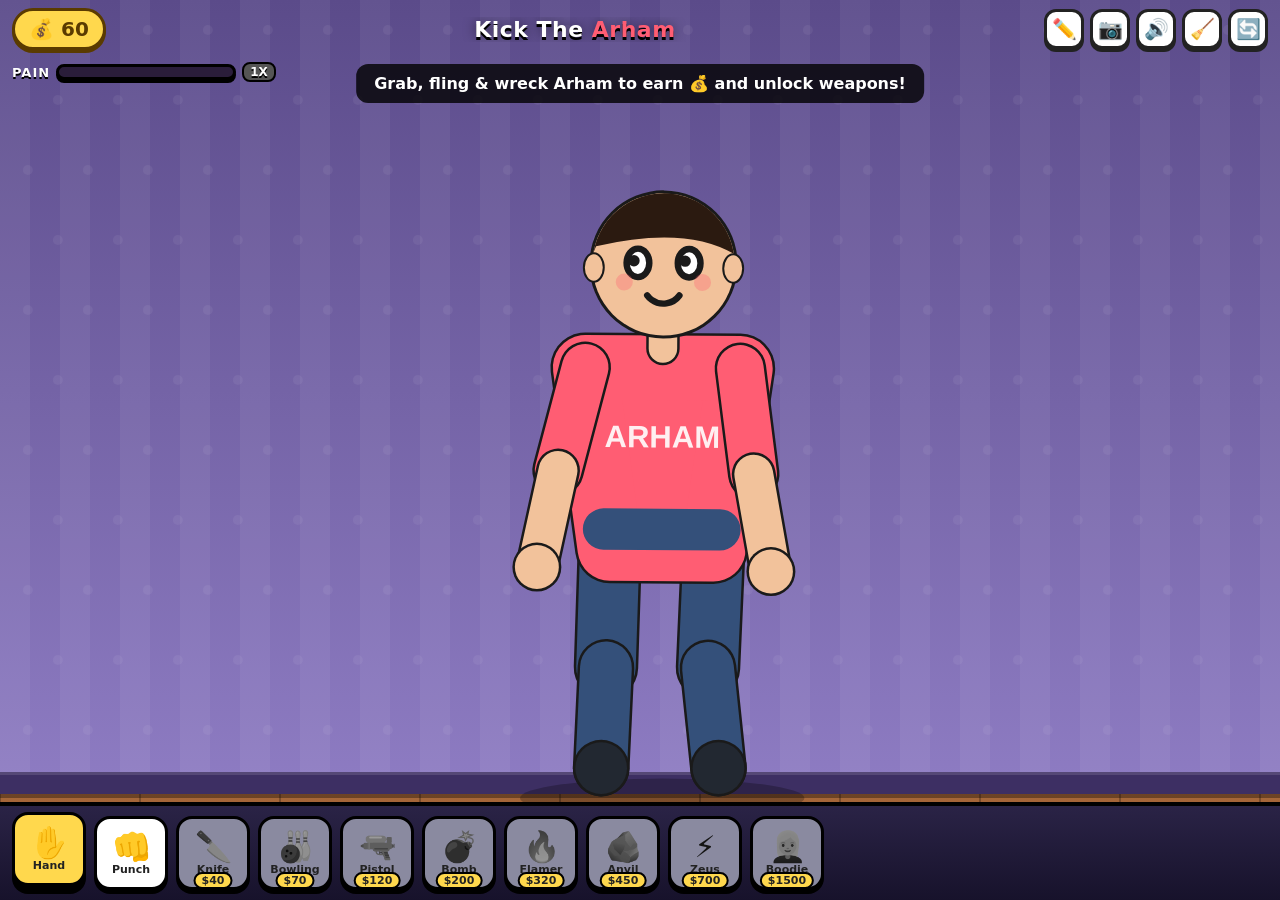
==== index.html @ da4c330b "Slow bucks earning ~10x and add pain meter with 2X bonus Co-Authored-By: Claude Opus 5.5 <noreply@an" ====
<!DOCTYPE html>
<html lang="en">
<head>
<meta charset="UTF-8">
<meta name="viewport" content="width=device-width, initial-scale=1, maximum-scale=1, user-scalable=no">
<title>Kick The Arham</title>
<link rel="stylesheet" href="style.css">
</head>
<body>
<canvas id="c"></canvas>

<div id="top">
  <div id="bucks" title="Bucks">💰 <span id="bucksVal">0</span></div>
  <div id="title">Kick The <b id="nameLabel">Arham</b></div>
  <div class="btns">
    <button id="btnName" title="Rename buddy">✏️</button>
    <button id="btnFace" title="Use a photo as the face">📷</button>
    <button id="btnNoFace" title="Remove photo face" hidden>🙂</button>
    <button id="btnMute" title="Sound on/off">🔊</button>
    <button id="btnClear" title="Clear props and marks">🧹</button>
    <button id="btnReset" title="Reset buddy">🔄</button>
  </div>
  <input type="file" id="faceInput" accept="image/*" hidden>
</div>

<div id="meter" title="Pain meter: fill it to double your bucks">
  <div class="lbl">PAIN</div>
  <div class="bar"><div id="meterFill"></div></div>
  <div id="meterTag">1X</div>
</div>

<div id="tools"></div>
<div id="toast"></div>
<form id="nameBox" hidden>
  <label for="nameField">Name your buddy</label>
  <input id="nameField" maxlength="16" autocomplete="off">
  <div class="row"><button type="button" id="nameCancel">Cancel</button><button type="submit">Save</button></div>
</form>

<script src="game.js"></script>
</body>
</html>
---- style.css ----
* { box-sizing: border-box; }
html, body {
  margin: 0; height: 100%; overflow: hidden; background: #1b1b2f;
  font-family: "Trebuchet MS", "Segoe UI", system-ui, sans-serif;
  user-select: none; -webkit-user-select: none; -webkit-tap-highlight-color: transparent;
}
#c { position: fixed; inset: 0; width: 100vw; height: 100vh; touch-action: none; display: block; }

#top {
  position: fixed; top: 0; left: 0; right: 0; display: flex; align-items: center;
  justify-content: space-between; gap: 8px; padding: calc(8px + env(safe-area-inset-top, 0px)) 12px 8px; pointer-events: none;
}
#top > * { pointer-events: auto; }
#bucks {
  background: #ffd84d; color: #5a3b00; font-weight: 800; font-size: 20px;
  padding: 6px 14px; border-radius: 999px; border: 3px solid #5a3b00;
  box-shadow: 0 3px 0 #5a3b00; min-width: 90px; transition: transform .1s;
}
#bucks.pulse { transform: scale(1.12); }
#title {
  color: #fff; font-size: 22px; font-weight: 800; letter-spacing: .5px;
  text-shadow: 0 3px 0 #000, 0 0 12px rgba(0,0,0,.5); text-align: center; flex: 1;
  white-space: nowrap; overflow: hidden; text-overflow: ellipsis;
}
#title b { color: #ff5d73; }
.btns { display: flex; gap: 6px; }
.btns button {
  width: 40px; height: 40px; font-size: 20px; border-radius: 12px; cursor: pointer;
  background: #fff; border: 3px solid #222; box-shadow: 0 3px 0 #222; padding: 0;
}
.btns button:active { transform: translateY(2px); box-shadow: 0 1px 0 #222; }

#tools {
  position: fixed; left: 0; right: 0; bottom: 0; display: flex; gap: 8px;
  padding: 10px 12px calc(10px + env(safe-area-inset-bottom)); overflow-x: auto;
  background: linear-gradient(#2a2346, #17122b); border-top: 4px solid #000;
  scrollbar-width: none;
}
#tools::-webkit-scrollbar { display: none; }
.tool {
  flex: 0 0 auto; width: 74px; height: 74px; border-radius: 16px; cursor: pointer;
  background: #fff; border: 3px solid #000; box-shadow: 0 4px 0 #000;
  display: flex; flex-direction: column; align-items: center; justify-content: center;
  position: relative; font-weight: 700; font-size: 11px; color: #222; padding: 2px;
}
.tool .ic { font-size: 30px; line-height: 1.1; }
.tool.active { background: #ffd84d; transform: translateY(-4px); box-shadow: 0 8px 0 #000; }
.tool.locked { background: #8a8aa0; color: #222; }
.tool.locked .ic { filter: grayscale(1) brightness(.6); }
.tool .price {
  position: absolute; bottom: -2px; left: 50%; transform: translateX(-50%);
  background: #ffd84d; border: 2px solid #000; border-radius: 999px; padding: 0 6px;
  font-size: 11px; white-space: nowrap;
}
.tool.affordable { animation: wiggle 1.2s infinite; }
@keyframes wiggle { 0%,100% { rotate: 0deg; } 10% { rotate: -6deg; } 20% { rotate: 6deg; } 30% { rotate: 0deg; } }

#toast {
  position: fixed; left: 50%; top: 64px; transform: translateX(-50%) translateY(-20px);
  background: rgba(0,0,0,.8); color: #fff; padding: 10px 18px; border-radius: 12px;
  font-weight: 700; opacity: 0; transition: .25s; pointer-events: none; text-align: center;
  max-width: 90vw;
}
#toast.show { opacity: 1; transform: translateX(-50%) translateY(0); }

@media (max-width: 560px) {
  #title { font-size: 16px; }
  #bucks { font-size: 16px; min-width: 70px; padding: 4px 10px; }
  .btns button { width: 34px; height: 34px; font-size: 16px; border-radius: 10px; }
  .btns { gap: 4px; }
  .tool { width: 64px; height: 64px; }
  .tool .ic { font-size: 26px; }
}

#nameBox {
  position: fixed; left: 50%; top: 30%; transform: translateX(-50%); z-index: 5;
  background: #fff; border: 3px solid #000; box-shadow: 0 6px 0 #000; border-radius: 16px;
  padding: 16px; display: flex; flex-direction: column; gap: 10px; width: min(300px, calc(100vw - 32px));
  font-weight: 800; color: #222;
}
#nameBox input { font: inherit; font-size: 18px; padding: 8px 10px; border: 3px solid #222; border-radius: 10px; }
#nameBox .row { display: flex; gap: 8px; justify-content: flex-end; }
#nameBox button { font: inherit; padding: 8px 14px; border: 3px solid #000; border-radius: 10px; background: #eee; cursor: pointer; }
#nameBox button[type=submit] { background: #ffd84d; }
[hidden] { display: none !important; }
.tool.busy { background: #ff4d5e; color: #fff; animation: none; }
.tool.busy .ic { filter: saturate(.6); }

#meter {
  position: fixed; left: 12px; top: calc(62px + env(safe-area-inset-top, 0px)); display: flex; align-items: center; gap: 6px;
  pointer-events: auto; font-weight: 900; color: #fff; text-shadow: 0 2px 0 #000; font-size: 13px; letter-spacing: 1px;
}
#meter .bar {
  width: min(180px, 40vw); height: 16px; background: #2a1d3a; border: 3px solid #000; border-radius: 999px; overflow: hidden;
  box-shadow: 0 3px 0 #000;
}
#meterFill { height: 100%; width: 0%; background: linear-gradient(90deg, #ffb703, #fb5607, #e5383b); transition: width .2s; }
#meterTag {
  background: #555; border: 2px solid #000; border-radius: 8px; padding: 1px 6px; font-size: 12px; letter-spacing: 0;
}
#meter.bonus #meterFill { background: linear-gradient(90deg, #ffe066, #ffd84d, #fff3a3); }
#meter.bonus #meterTag { background: #ffd84d; color: #5a3b00; text-shadow: none; animation: throb .6s infinite alternate; }
@keyframes throb { from { transform: scale(1); } to { transform: scale(1.2); } }
@media (max-width: 560px) { #meter { top: calc(52px + env(safe-area-inset-top, 0px)); } }
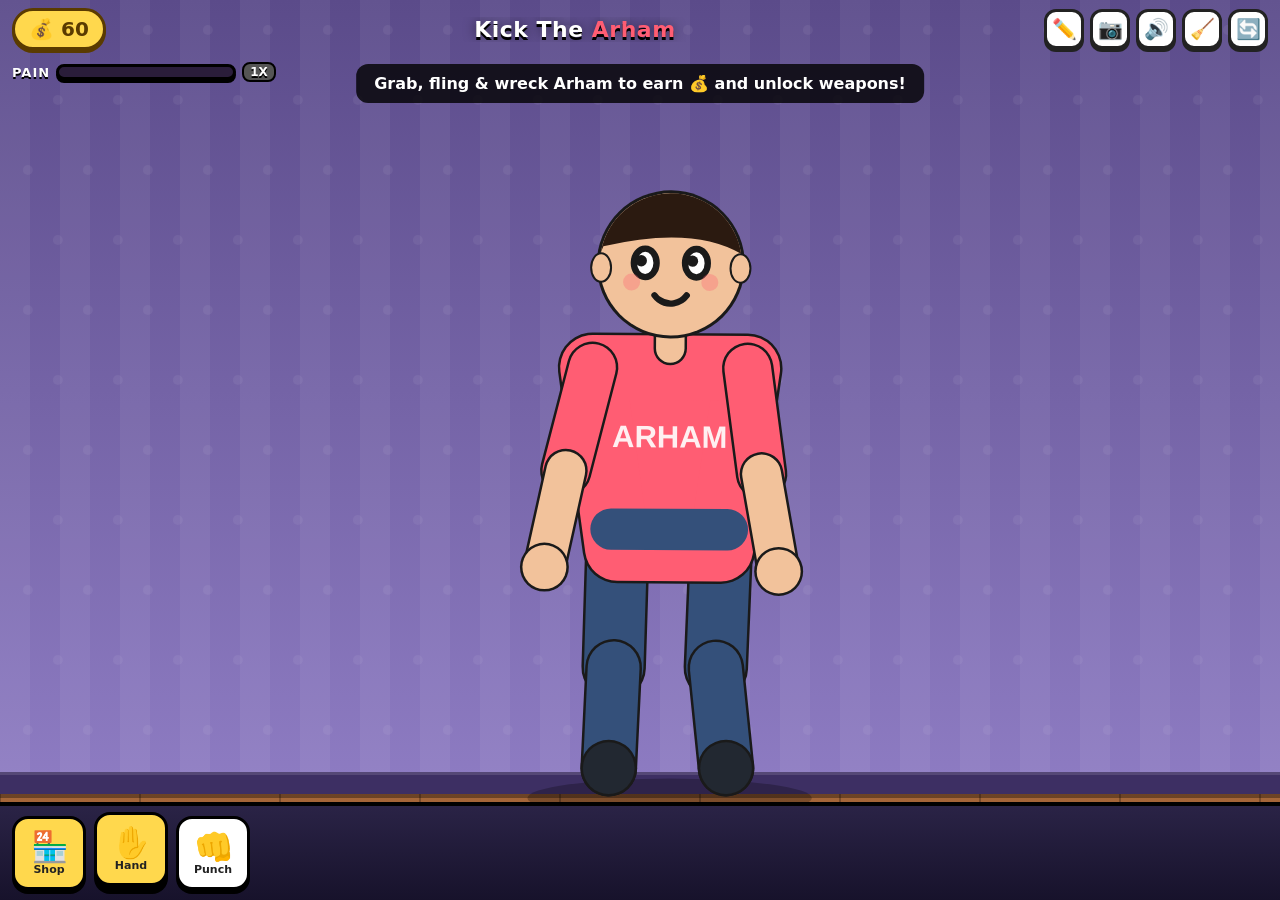
==== commit d8c3606a: "Add phased shop with shopkeeper, 21 new weapons, Boodie despawn, more gore - Slide-out shop run by G" ====
--- a/index.html
+++ b/index.html
@@ -31,6 +31,18 @@
 
 <div id="tools"></div>
 <div id="toast"></div>
+
+<div id="shopScrim" hidden></div>
+<aside id="shop" class="ph1" aria-label="Shop">
+  <div class="shead">
+    <canvas id="keeperCv" width="280" height="280"></canvas>
+    <div class="kinfo"><div class="kname" id="keeperName"></div><div class="ksay" id="keeperSay"></div></div>
+    <button id="shopClose" aria-label="Close shop">✕</button>
+  </div>
+  <nav id="phaseTabs"></nav>
+  <div class="ptitle"><b id="phaseName"></b><span id="phaseDesc"></span></div>
+  <div id="shopGrid"></div>
+</aside>
 <form id="nameBox" hidden>
   <label for="nameField">Name your buddy</label>
   <input id="nameField" maxlength="16" autocomplete="off">
--- a/style.css
+++ b/style.css
@@ -55,7 +55,7 @@
 .tool.affordable { animation: wiggle 1.2s infinite; }
 @keyframes wiggle { 0%,100% { rotate: 0deg; } 10% { rotate: -6deg; } 20% { rotate: 6deg; } 30% { rotate: 0deg; } }
 
-#toast {
+#toast { z-index: 30;
   position: fixed; left: 50%; top: 64px; transform: translateX(-50%) translateY(-20px);
   background: rgba(0,0,0,.8); color: #fff; padding: 10px 18px; border-radius: 12px;
   font-weight: 700; opacity: 0; transition: .25s; pointer-events: none; text-align: center;
@@ -102,3 +102,40 @@
 #meter.bonus #meterTag { background: #ffd84d; color: #5a3b00; text-shadow: none; animation: throb .6s infinite alternate; }
 @keyframes throb { from { transform: scale(1); } to { transform: scale(1.2); } }
 @media (max-width: 560px) { #meter { top: calc(52px + env(safe-area-inset-top, 0px)); } }
+
+#shopScrim { position: fixed; inset: 0; background: rgba(0,0,0,.45); z-index: 19; }
+#shop {
+  position: fixed; top: 0; left: 0; bottom: 0; width: min(430px, 92vw); z-index: 20;
+  transform: translateX(-105%); transition: transform .35s cubic-bezier(.2,.9,.3,1.15);
+  display: flex; flex-direction: column; gap: 10px; color: #fff; overflow: hidden;
+  background: var(--sb); border-right: 4px solid #000; box-shadow: 8px 0 0 rgba(0,0,0,.35);
+  padding: calc(12px + env(safe-area-inset-top, 0px)) 14px calc(12px + env(safe-area-inset-bottom, 0px));
+  --sb: linear-gradient(#3a2f6b, #211a40); --acc: #ffd84d;
+}
+#shop.open { transform: none; }
+#shop.ph2 { --sb: linear-gradient(#8a2a0e, #2b0a05); --acc: #ff9f1c; }
+#shop.ph3 { --sb: repeating-linear-gradient(135deg, #3f4a2e 0 22px, #37412a 22px 44px); --acc: #d4e09b; }
+#shop.ph4 { --sb: radial-gradient(circle at 30% 10%, #3b2a7a, #0b0620 70%); --acc: #72efdd; }
+#shop.ph5 { --sb: linear-gradient(160deg, #ff5d9e, #7b2cbf); --acc: #fff275; }
+.shead { display: flex; gap: 10px; align-items: center; }
+#keeperCv { width: 110px; height: 110px; flex: none; background: rgba(255,255,255,.12); border: 3px solid #000; border-radius: 16px; }
+.kinfo { flex: 1; min-width: 0; }
+.kname { font-weight: 900; font-size: 15px; color: var(--acc); text-shadow: 0 2px 0 #000; }
+.ksay { margin-top: 6px; background: #fff; color: #111; border: 3px solid #000; border-radius: 12px; padding: 7px 10px; font-weight: 700; font-size: 13px; min-height: 42px; }
+#shopClose { align-self: flex-start; width: 36px; height: 36px; flex: none; border-radius: 10px; border: 3px solid #000; background: #fff; font-size: 18px; cursor: pointer; box-shadow: 0 3px 0 #000; }
+#phaseTabs { display: flex; gap: 6px; }
+.ptab { flex: 1; height: 38px; border: 3px solid #000; border-radius: 10px; background: rgba(255,255,255,.9); font: inherit; font-weight: 900; font-size: 15px; cursor: pointer; box-shadow: 0 3px 0 #000; color: #222; }
+.ptab.on { background: var(--acc); transform: translateY(-2px); box-shadow: 0 5px 0 #000; }
+.ptab.locked { background: #555; color: #bbb; }
+.ptitle b { display: block; font-size: 17px; color: var(--acc); text-shadow: 0 2px 0 #000; }
+.ptitle span { font-size: 12px; opacity: .9; }
+#shopGrid { flex: 1; overflow-y: auto; display: grid; grid-template-columns: repeat(2, 1fr); gap: 10px; padding: 4px 2px 12px; align-content: start; }
+.item { background: #fff; color: #222; border: 3px solid #000; border-radius: 14px; box-shadow: 0 4px 0 #000; padding: 8px; display: flex; flex-direction: column; align-items: center; text-align: center; gap: 3px; }
+.item .iic { font-size: 34px; line-height: 1.1; }
+.item .inm { font-weight: 900; font-size: 14px; }
+.item .ids { font-size: 11px; color: #555; flex: 1; }
+.ibuy { width: 100%; margin-top: 4px; border: 3px solid #000; border-radius: 10px; padding: 6px; font: inherit; font-weight: 900; font-size: 14px; background: #ddd; color: #555; cursor: pointer; }
+.item.can .ibuy { background: #ffd84d; color: #3b2a00; }
+.item.owned .ibuy { background: #80ed99; color: #103b1c; }
+.tool.shopbtn { background: #ffd84d; }
+.tool.shopbtn i { position: absolute; top: -8px; right: -8px; background: #ff2b2b; color: #fff; font-style: normal; font-size: 10px; border: 2px solid #000; border-radius: 999px; padding: 1px 5px; }
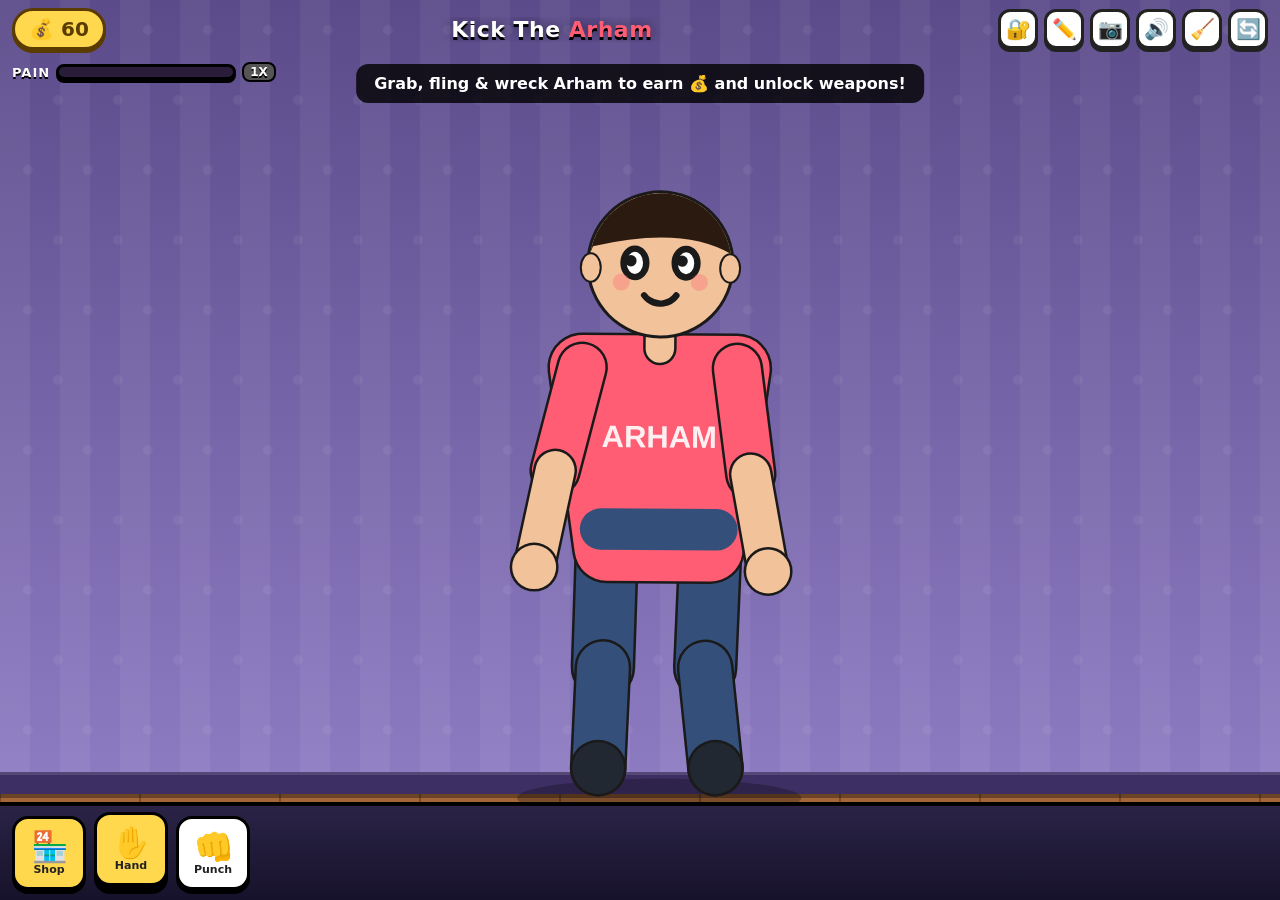
==== commit 30dd54b4: "Add vault: developer password unlocks infinite money Co-Authored-By: Claude Opus 5.5 <noreply@anthro" ====
--- a/index.html
+++ b/index.html
@@ -13,6 +13,7 @@
   <div id="bucks" title="Bucks">💰 <span id="bucksVal">0</span></div>
   <div id="title">Kick The <b id="nameLabel">Arham</b></div>
   <div class="btns">
+    <button id="btnVault" title="Vault">🔐</button>
     <button id="btnName" title="Rename buddy">✏️</button>
     <button id="btnFace" title="Use a photo as the face">📷</button>
     <button id="btnNoFace" title="Remove photo face" hidden>🙂</button>
@@ -31,6 +32,20 @@
 
 <div id="tools"></div>
 <div id="toast"></div>
+
+<form id="vaultBox" class="dialog" hidden>
+  <div class="vtitle">🔐 The Vault</div>
+  <div id="vaultLocked">
+    <label for="vaultField">Enter the developer password</label>
+    <input id="vaultField" type="password" autocomplete="off">
+    <div id="vaultMsg" class="vmsg"></div>
+    <div class="row"><button type="button" id="vaultCancel">Cancel</button><button type="submit">Unlock</button></div>
+  </div>
+  <div id="vaultOn" hidden>
+    <p>Infinite money is <b>on</b>. Buy whatever you like.</p>
+    <div class="row"><button type="button" id="vaultOff">Turn off</button><button type="button" id="vaultClose">Close</button></div>
+  </div>
+</form>
 
 <div id="shopScrim" hidden></div>
 <aside id="shop" class="ph1" aria-label="Shop">
--- a/style.css
+++ b/style.css
@@ -139,3 +139,19 @@
 .item.owned .ibuy { background: #80ed99; color: #103b1c; }
 .tool.shopbtn { background: #ffd84d; }
 .tool.shopbtn i { position: absolute; top: -8px; right: -8px; background: #ff2b2b; color: #fff; font-style: normal; font-size: 10px; border: 2px solid #000; border-radius: 999px; padding: 1px 5px; }
+
+#vaultBox {
+  position: fixed; left: 50%; top: 28%; transform: translateX(-50%); z-index: 25;
+  width: min(320px, calc(100vw - 32px)); background: #2b2d42; color: #fff; border: 3px solid #000;
+  border-radius: 16px; box-shadow: 0 6px 0 #000; padding: 16px; font-weight: 800;
+}
+#vaultBox > div { display: flex; flex-direction: column; gap: 10px; }
+#vaultBox .vtitle { font-size: 20px; color: #ffd84d; text-shadow: 0 2px 0 #000; margin-bottom: 10px; }
+#vaultBox p { margin: 0; font-weight: 600; }
+#vaultBox input { font: inherit; font-size: 18px; padding: 8px 10px; border: 3px solid #000; border-radius: 10px; letter-spacing: 2px; }
+#vaultBox .vmsg { color: #ff6b7a; min-height: 1em; font-size: 13px; }
+#vaultBox .row { display: flex; gap: 8px; justify-content: flex-end; }
+#vaultBox button { font: inherit; padding: 8px 14px; border: 3px solid #000; border-radius: 10px; background: #eee; cursor: pointer; }
+#vaultBox button[type=submit], #vaultClose { background: #ffd84d; }
+#vaultBox.shake { animation: vshake .35s; }
+@keyframes vshake { 0%,100% { transform: translateX(-50%); } 25% { transform: translateX(calc(-50% - 10px)); } 75% { transform: translateX(calc(-50% + 10px)); } }
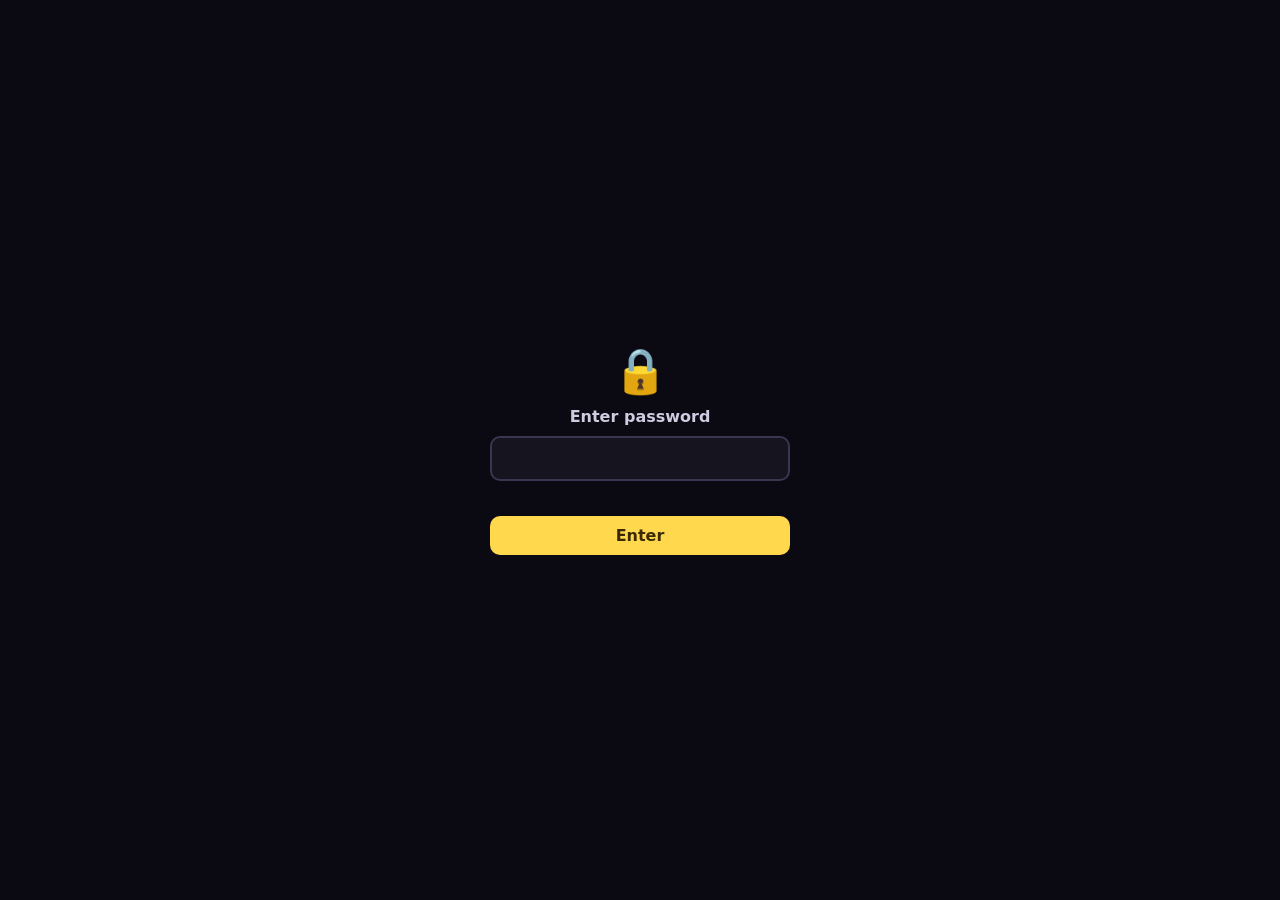
==== commit 16766061: "Add gore system, bone breaking/ripping, nurse station, password screen, standalone build - Per-part " ====
--- a/index.html
+++ b/index.html
@@ -7,6 +7,16 @@
 <link rel="stylesheet" href="style.css">
 </head>
 <body>
+<div id="gate">
+  <form id="gateForm" autocomplete="off">
+    <div class="glock">🔒</div>
+    <label for="gateField">Enter password</label>
+    <input id="gateField" type="password" autocomplete="off">
+    <div id="gateMsg"></div>
+    <button type="submit">Enter</button>
+  </form>
+</div>
+
 <canvas id="c"></canvas>
 
 <div id="top">
@@ -47,6 +57,16 @@
   </div>
 </form>
 
+<div id="nurseBox" hidden>
+  <div class="nhead">
+    <canvas id="nurseCv" width="240" height="240"></canvas>
+    <div class="kinfo"><div class="kname" id="nurseName"></div><div class="ksay" id="nurseSay"></div></div>
+    <button id="nurseClose" aria-label="Close nurse station">✕</button>
+  </div>
+  <button class="treat" id="nurseBandage"><span>🩹</span><b>Bandage up</b><small>Stops the bleeding and covers flesh wounds.</small></button>
+  <button class="treat" id="nurseSurgery"><span>🏥</span><b>Full surgery</b><small>Sets broken bones, puts ripped-off limbs back, fixes everything.</small></button>
+</div>
+
 <div id="shopScrim" hidden></div>
 <aside id="shop" class="ph1" aria-label="Shop">
   <div class="shead">
--- a/style.css
+++ b/style.css
@@ -155,3 +155,38 @@
 #vaultBox button[type=submit], #vaultClose { background: #ffd84d; }
 #vaultBox.shake { animation: vshake .35s; }
 @keyframes vshake { 0%,100% { transform: translateX(-50%); } 25% { transform: translateX(calc(-50% - 10px)); } 75% { transform: translateX(calc(-50% + 10px)); } }
+
+#nurseBox {
+  position: fixed; left: 50%; top: 50%; transform: translate(-50%, -50%); z-index: 24;
+  width: min(380px, calc(100vw - 32px)); background: linear-gradient(#ffe3ec, #ffc2d4); color: #222;
+  border: 3px solid #000; border-radius: 18px; box-shadow: 0 6px 0 #000; padding: 14px;
+  display: flex; flex-direction: column; gap: 10px;
+}
+#nurseBox[hidden] { display: none; }
+.nhead { display: flex; gap: 10px; align-items: center; }
+#nurseCv { width: 96px; height: 96px; flex: none; background: #fff; border: 3px solid #000; border-radius: 14px; }
+#nurseBox .kname { color: #d6336c; text-shadow: none; font-size: 17px; }
+#nurseClose { align-self: flex-start; width: 34px; height: 34px; flex: none; border-radius: 10px; border: 3px solid #000; background: #fff; font-size: 16px; cursor: pointer; }
+.treat {
+  display: grid; grid-template-columns: 44px 1fr; grid-template-rows: auto auto; column-gap: 8px; text-align: left;
+  background: #fff; border: 3px solid #000; border-radius: 14px; box-shadow: 0 4px 0 #000; padding: 10px; cursor: pointer; font: inherit;
+}
+.treat:active { transform: translateY(2px); box-shadow: 0 2px 0 #000; }
+.treat span { grid-row: span 2; font-size: 32px; align-self: center; }
+.treat b { font-size: 16px; }
+.treat small { color: #555; font-size: 12px; }
+.tool.nursebtn { background: #ffc2d4; }
+
+#gate {
+  position: fixed; inset: 0; z-index: 100; background: #0b0a12; display: flex; align-items: center; justify-content: center;
+  padding: 16px; transition: opacity .45s;
+}
+#gate.open { opacity: 0; pointer-events: none; }
+#gateForm { display: flex; flex-direction: column; align-items: stretch; gap: 10px; width: min(300px, 100%); color: #cfcbe0; font-weight: 700; text-align: center; }
+#gateForm .glock { font-size: 44px; }
+#gateForm input { font: inherit; font-size: 18px; padding: 10px 12px; border-radius: 10px; border: 2px solid #3a3550; background: #16141f; color: #fff; text-align: center; letter-spacing: 3px; outline: none; }
+#gateForm input:focus { border-color: #ffd84d; }
+#gateForm button { font: inherit; font-size: 16px; padding: 10px; border-radius: 10px; border: 0; background: #ffd84d; color: #3b2a00; font-weight: 900; cursor: pointer; }
+#gateMsg { color: #ff6b7a; min-height: 1.2em; font-size: 13px; }
+#gateForm.shake { animation: gshake .35s; }
+@keyframes gshake { 0%,100% { transform: none; } 25% { transform: translateX(-10px); } 75% { transform: translateX(10px); } }
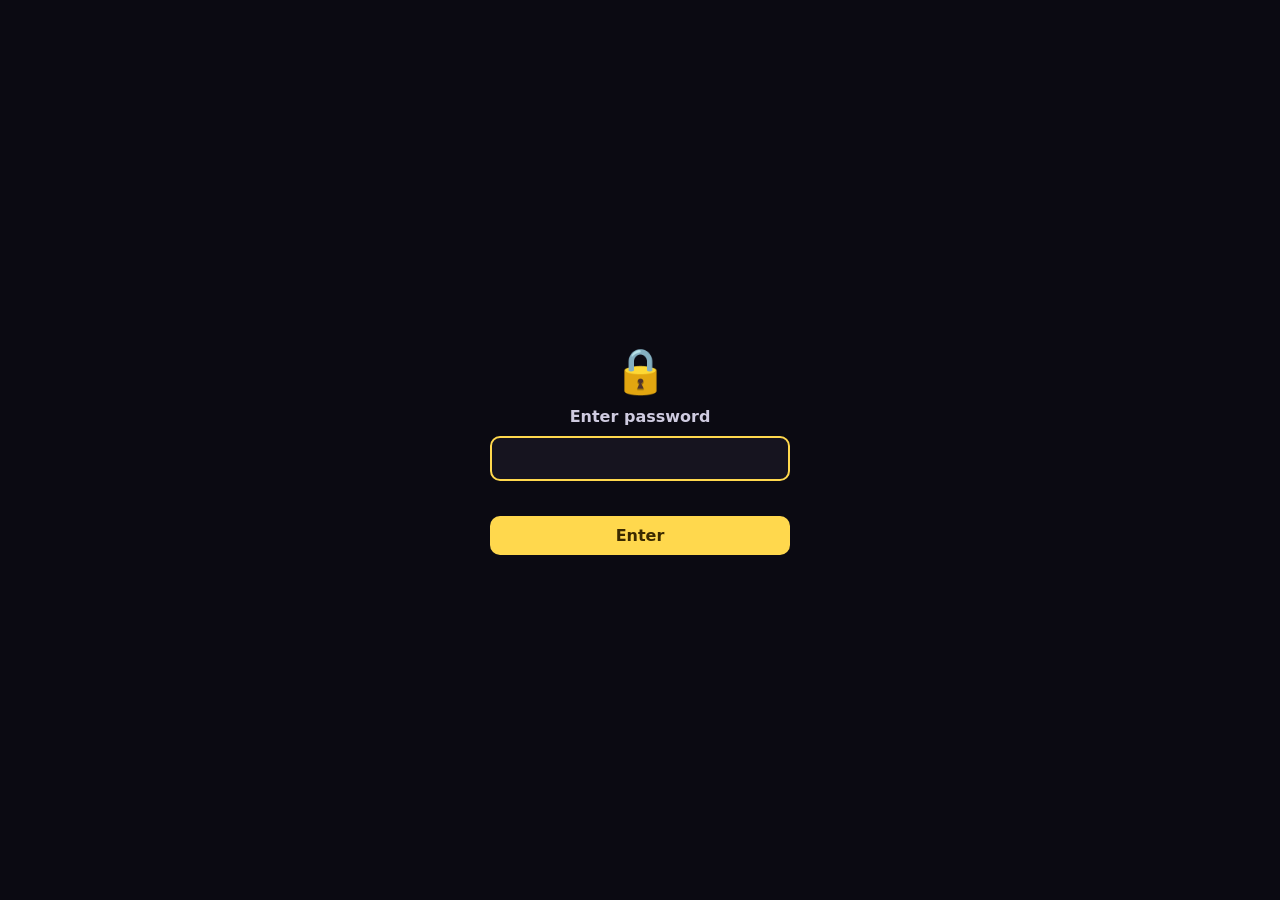
==== commit f9a5ced4: "Add New Game button that wipes all progress and restarts fresh 🆕 top-bar button opens an in-page con" ====
--- a/index.html
+++ b/index.html
@@ -30,6 +30,7 @@
     <button id="btnMute" title="Sound on/off">🔊</button>
     <button id="btnClear" title="Clear props and marks">🧹</button>
     <button id="btnReset" title="Reset buddy">🔄</button>
+    <button id="btnNewGame" title="New game (wipe all progress)">🆕</button>
   </div>
   <input type="file" id="faceInput" accept="image/*" hidden>
 </div>
@@ -78,6 +79,12 @@
   <div class="ptitle"><b id="phaseName"></b><span id="phaseDesc"></span></div>
   <div id="shopGrid"></div>
 </aside>
+<div id="newGameBox" hidden>
+  <div class="ngtitle">🆕 New Game?</div>
+  <p>This wipes <b>everything</b> — bucks, unlocked weapons, shop phases, name and photo. Start completely fresh?</p>
+  <div class="row"><button type="button" id="ngCancel">Cancel</button><button type="button" id="ngConfirm">Wipe &amp; restart</button></div>
+</div>
+
 <form id="nameBox" hidden>
   <label for="nameField">Name your buddy</label>
   <input id="nameField" maxlength="16" autocomplete="off">
--- a/style.css
+++ b/style.css
@@ -190,3 +190,33 @@
 #gateMsg { color: #ff6b7a; min-height: 1.2em; font-size: 13px; }
 #gateForm.shake { animation: gshake .35s; }
 @keyframes gshake { 0%,100% { transform: none; } 25% { transform: translateX(-10px); } 75% { transform: translateX(10px); } }
+
+/* limit-breaking pain meter */
+#meter { --hue: 40; }
+#meter.bonus #meterFill { background: linear-gradient(90deg, hsl(var(--hue), 100%, 55%), hsl(calc(var(--hue) + 30), 100%, 65%), #fff); animation: pulseFill .5s infinite alternate; }
+#meter.bonus .bar { box-shadow: 0 3px 0 #000, 0 0 14px hsl(var(--hue), 100%, 60%); }
+#meter.bonus #meterTag { background: hsl(var(--hue), 100%, 60%); color: #1b1200; font-size: 14px; }
+@keyframes pulseFill { from { filter: brightness(1); } to { filter: brightness(1.35); } }
+#meter.break .bar { animation: meterBreak .5s ease-out; }
+#meter.break #meterTag { animation: tagPop .6s ease-out; }
+@keyframes meterBreak { 0% { transform: scale(1); } 15% { transform: scale(1.35) rotate(-4deg); filter: brightness(3); } 40% { transform: scale(.9) rotate(3deg); } 100% { transform: none; } }
+@keyframes tagPop { 0% { transform: scale(1); } 30% { transform: scale(2.2) rotate(-10deg); } 100% { transform: scale(1); } }
+.shard { position: fixed; width: 8px; height: 5px; z-index: 40; pointer-events: none; border: 1px solid #000; animation: shardFly .8s ease-out forwards; }
+@keyframes shardFly { to { transform: translate(var(--dx), var(--dy)) rotate(var(--r)); opacity: 0; } }
+
+#shop.ph6 { --sb: linear-gradient(#3a3a3a 0 45%, #2a2a2a 45% 55%, #3a3a3a 55%); --acc: #ffd60a; }
+
+#shop.ph7 { --sb: linear-gradient(135deg, #ff9e00, #ff0a54 55%, #9d4edd); --acc: #fff275; }
+
+#newGameBox {
+  position: fixed; left: 50%; top: 26%; transform: translateX(-50%); z-index: 26;
+  width: min(340px, calc(100vw - 32px)); background: #2b2d42; color: #fff; border: 3px solid #000;
+  border-radius: 16px; box-shadow: 0 6px 0 #000; padding: 16px; font-weight: 800;
+  display: flex; flex-direction: column; gap: 10px;
+}
+#newGameBox[hidden] { display: none; }
+#newGameBox .ngtitle { font-size: 20px; color: #ff5d73; text-shadow: 0 2px 0 #000; }
+#newGameBox p { margin: 0; font-weight: 600; font-size: 14px; line-height: 1.35; }
+#newGameBox .row { display: flex; gap: 8px; justify-content: flex-end; }
+#newGameBox button { font: inherit; padding: 8px 14px; border: 3px solid #000; border-radius: 10px; background: #eee; color: #222; cursor: pointer; font-weight: 800; }
+#newGameBox #ngConfirm { background: #ff5d73; color: #fff; }
